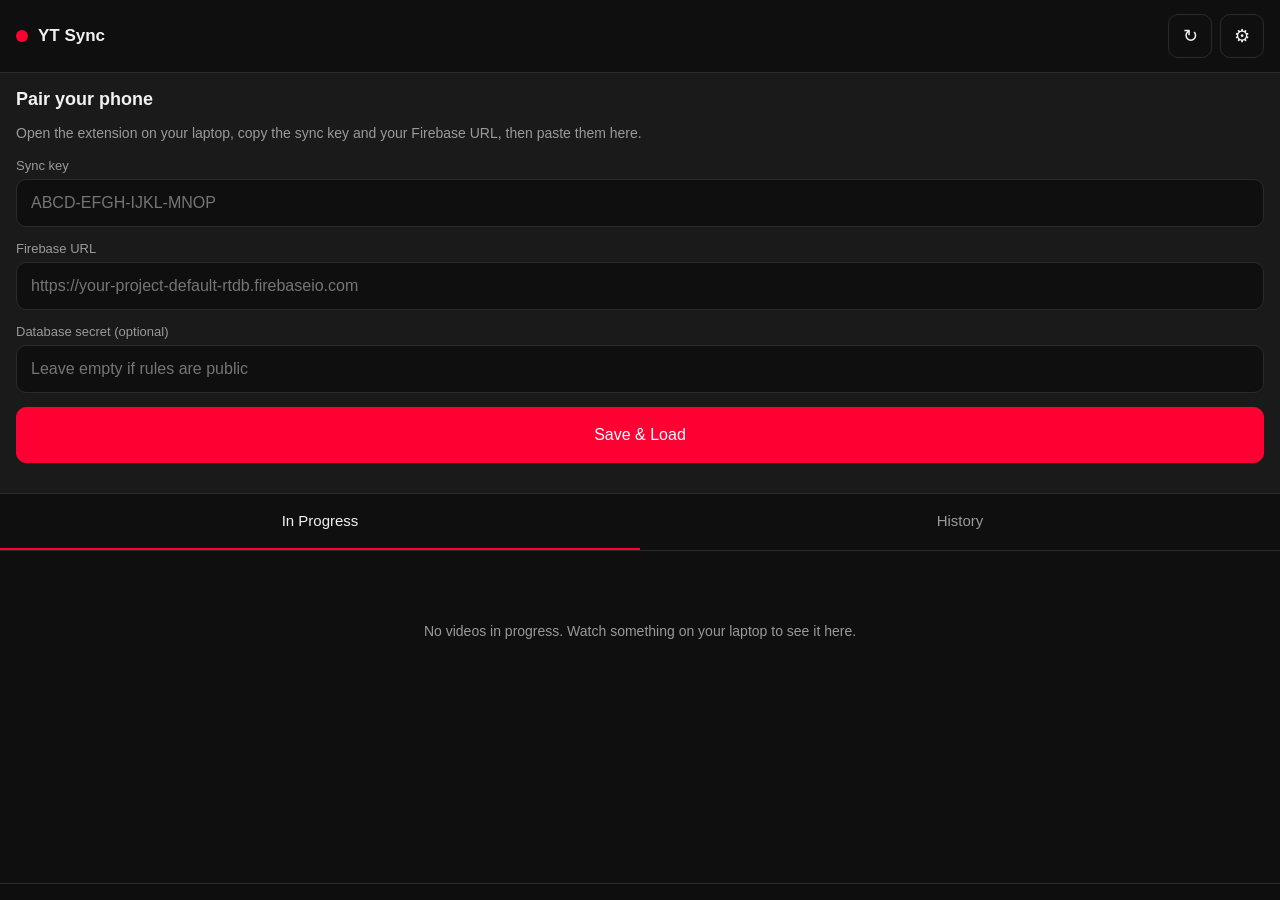
==== index.html @ 8bb06687 "Add mobile PWA for YouTube timestamp sync Introduce a small mobile PWA that resumes YouTube videos u" ====
<!DOCTYPE html>
<html lang="en">
  <head>
    <meta charset="UTF-8" />
    <meta
      name="viewport"
      content="width=device-width,initial-scale=1,viewport-fit=cover,user-scalable=no"
    />
    <meta name="theme-color" content="#0f0f0f" />
    <meta name="apple-mobile-web-app-capable" content="yes" />
    <meta name="apple-mobile-web-app-status-bar-style" content="black-translucent" />
    <meta name="apple-mobile-web-app-title" content="YT Sync" />
    <title>YouTube Timestamp Sync</title>
    <link rel="manifest" href="manifest.json" />
    <link rel="apple-touch-icon" href="icon-192.png" />
    <link rel="icon" href="icon-192.png" />
    <link rel="stylesheet" href="style.css" />
  </head>
  <body>
    <header class="app-header">
      <div class="title">
        <span class="dot"></span>
        <span>YT Sync</span>
      </div>
      <button id="refresh-btn" class="icon-btn" aria-label="Refresh">↻</button>
      <button id="settings-btn" class="icon-btn" aria-label="Settings">⚙</button>
    </header>

    <section id="setup" class="panel hidden">
      <h2>Pair your phone</h2>
      <p class="muted">
        Open the extension on your laptop, copy the sync key and your Firebase URL,
        then paste them here.
      </p>
      <label class="field">
        <span>Sync key</span>
        <input id="sync-key-input" type="text" placeholder="ABCD-EFGH-IJKL-MNOP" autocomplete="off" spellcheck="false" />
      </label>
      <label class="field">
        <span>Firebase URL</span>
        <input id="fb-url-input" type="url" placeholder="https://your-project-default-rtdb.firebaseio.com" autocomplete="off" spellcheck="false" />
      </label>
      <label class="field">
        <span>Database secret (optional)</span>
        <input id="fb-secret-input" type="text" placeholder="Leave empty if rules are public" autocomplete="off" spellcheck="false" />
      </label>
      <button id="save-config-btn" class="btn primary big">Save &amp; Load</button>
      <p id="setup-status" class="muted center"></p>
    </section>

    <nav class="tabs">
      <button class="tab active" data-tab="progress">In Progress</button>
      <button class="tab" data-tab="history">History</button>
    </nav>

    <main id="list" class="list">
      <div class="empty">Loading…</div>
    </main>

    <footer class="app-footer">
      <span id="status-line" class="muted"></span>
    </footer>

    <script src="app.js"></script>
  </body>
</html>
---- style.css ----
:root {
  --bg: #0f0f0f;
  --bg-elev: #1a1a1a;
  --bg-elev-2: #242424;
  --border: #2a2a2a;
  --fg: #f1f1f1;
  --fg-muted: #9a9a9a;
  --accent: #ff0033;
  --accent-fg: #ffffff;
  --danger: #e05555;
  --progress: #ff0033;
  --radius: 12px;
  --tap: 56px;
  --safe-top: env(safe-area-inset-top, 0px);
  --safe-bottom: env(safe-area-inset-bottom, 0px);
}

* { box-sizing: border-box; -webkit-tap-highlight-color: transparent; }

html, body {
  margin: 0;
  padding: 0;
  background: var(--bg);
  color: var(--fg);
  font-family: -apple-system, BlinkMacSystemFont, "Segoe UI", Roboto, Arial, sans-serif;
  font-size: 16px;
  min-height: 100vh;
  overscroll-behavior-y: contain;
}

body {
  padding-top: var(--safe-top);
  padding-bottom: var(--safe-bottom);
}

.app-header {
  display: flex;
  align-items: center;
  gap: 8px;
  padding: 14px 16px;
  border-bottom: 1px solid var(--border);
  position: sticky;
  top: var(--safe-top);
  background: var(--bg);
  z-index: 5;
}
.app-header .title {
  flex: 1;
  display: flex;
  align-items: center;
  gap: 10px;
  font-size: 17px;
  font-weight: 600;
}
.dot {
  width: 12px;
  height: 12px;
  background: var(--accent);
  border-radius: 50%;
}
.icon-btn {
  background: transparent;
  color: var(--fg);
  border: 1px solid var(--border);
  border-radius: 10px;
  width: 44px;
  height: 44px;
  font-size: 18px;
  line-height: 1;
  cursor: pointer;
  font-family: inherit;
}
.icon-btn:active { background: var(--bg-elev); }

.panel {
  padding: 16px;
  background: var(--bg-elev);
  border-bottom: 1px solid var(--border);
  display: flex;
  flex-direction: column;
  gap: 14px;
}
.panel.hidden { display: none; }
.panel h2 { margin: 0; font-size: 18px; }
.panel p { margin: 0; line-height: 1.4; font-size: 14px; }

.field { display: flex; flex-direction: column; gap: 6px; }
.field > span { color: var(--fg-muted); font-size: 13px; }
.field input {
  width: 100%;
  background: var(--bg);
  color: var(--fg);
  border: 1px solid var(--border);
  border-radius: 10px;
  padding: 14px 14px;
  font-size: 16px; /* 16px+ prevents iOS zoom */
  font-family: inherit;
}
.field input:focus { outline: 2px solid var(--accent); outline-offset: -2px; }

.btn {
  min-height: var(--tap);
  background: var(--bg-elev-2);
  color: var(--fg);
  border: 1px solid var(--border);
  border-radius: 10px;
  padding: 14px 18px;
  font-size: 16px;
  font-weight: 500;
  cursor: pointer;
  font-family: inherit;
}
.btn.big { width: 100%; }
.btn.primary { background: var(--accent); color: var(--accent-fg); border-color: var(--accent); }
.btn:active { filter: brightness(0.92); }

.muted { color: var(--fg-muted); font-size: 13px; }
.center { text-align: center; }

.tabs {
  display: flex;
  position: sticky;
  top: calc(var(--safe-top) + 69px);
  background: var(--bg);
  border-bottom: 1px solid var(--border);
  z-index: 4;
}
.tab {
  flex: 1;
  min-height: var(--tap);
  background: transparent;
  color: var(--fg-muted);
  border: none;
  border-bottom: 2px solid transparent;
  padding: 14px 10px;
  font-size: 15px;
  font-weight: 500;
  cursor: pointer;
  font-family: inherit;
}
.tab.active {
  color: var(--fg);
  border-bottom-color: var(--accent);
}

.list {
  padding: 10px 10px 80px;
  display: flex;
  flex-direction: column;
  gap: 8px;
}
.empty {
  padding: 60px 24px;
  text-align: center;
  color: var(--fg-muted);
  font-size: 14px;
  line-height: 1.5;
}

.card {
  display: flex;
  gap: 12px;
  padding: 10px;
  border-radius: var(--radius);
  background: var(--bg-elev);
  text-decoration: none;
  color: inherit;
  min-height: var(--tap);
  position: relative;
  transition: transform 80ms ease, background 120ms ease;
}
.card:active { transform: scale(0.985); background: var(--bg-elev-2); }

.thumb {
  position: relative;
  width: 140px;
  height: 80px;
  flex: 0 0 140px;
  background: #000;
  border-radius: 8px;
  overflow: hidden;
}
.thumb img { width: 100%; height: 100%; object-fit: cover; display: block; }
.t-time {
  position: absolute;
  bottom: 4px;
  right: 4px;
  background: rgba(0,0,0,0.82);
  color: #fff;
  font-size: 11px;
  padding: 2px 5px;
  border-radius: 4px;
}
.progress-track {
  position: absolute;
  left: 0;
  right: 0;
  bottom: 0;
  height: 3px;
  background: rgba(255,255,255,0.18);
}
.progress-fill { height: 100%; background: var(--progress); }

.card-body {
  flex: 1;
  min-width: 0;
  display: flex;
  flex-direction: column;
  gap: 5px;
}
.card-title {
  font-size: 14px;
  line-height: 1.35;
  font-weight: 500;
  display: -webkit-box;
  -webkit-line-clamp: 2;
  -webkit-box-orient: vertical;
  overflow: hidden;
}
.card-meta {
  color: var(--fg-muted);
  font-size: 12px;
  display: flex;
  gap: 6px;
  align-items: center;
  flex-wrap: wrap;
}

.app-footer {
  position: fixed;
  left: 0;
  right: 0;
  bottom: 0;
  padding: 8px 12px calc(8px + var(--safe-bottom));
  background: rgba(15, 15, 15, 0.92);
  backdrop-filter: blur(6px);
  -webkit-backdrop-filter: blur(6px);
  border-top: 1px solid var(--border);
  text-align: center;
  z-index: 3;
}
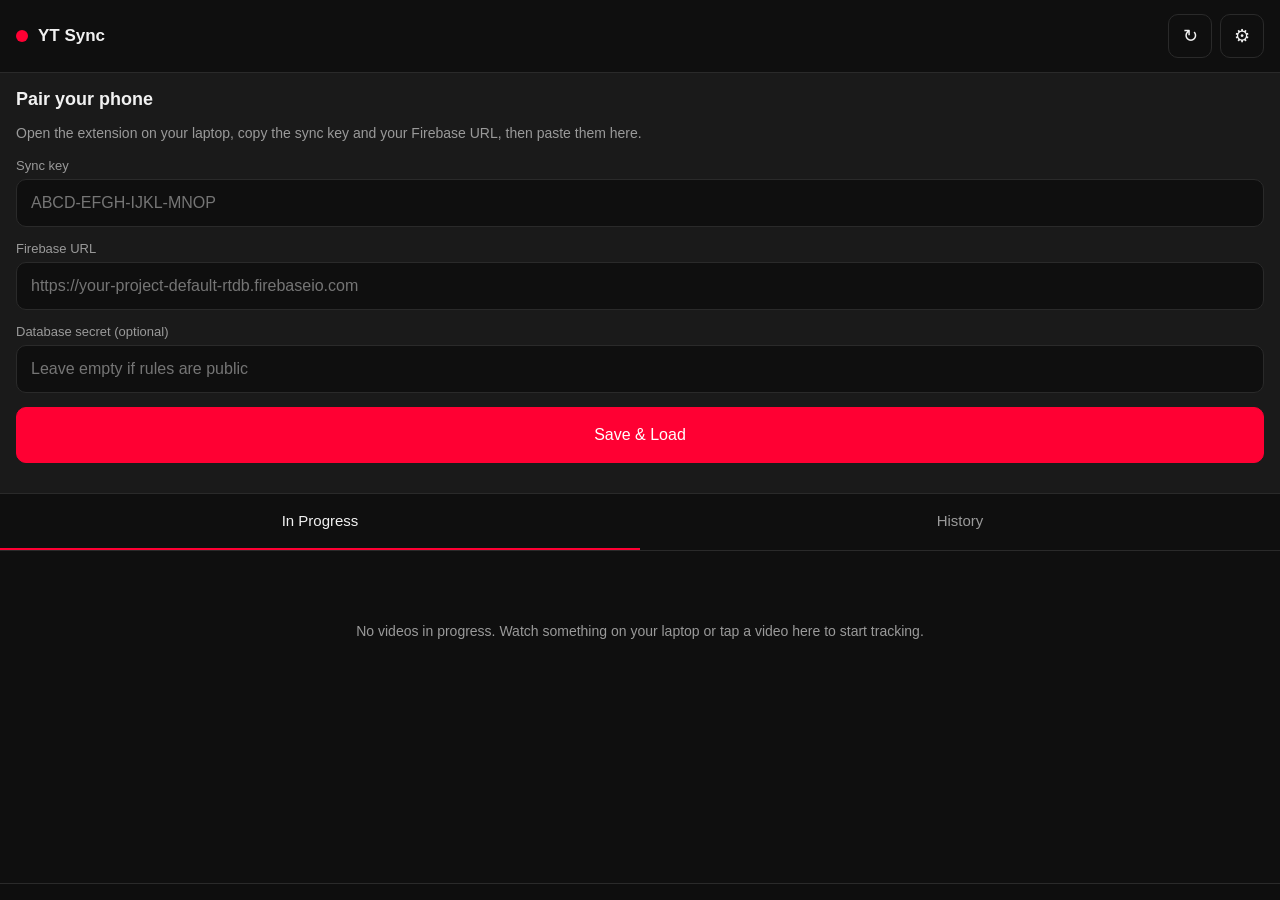
==== commit 77124bdc: "Add player and shared Firebase helpers Introduce a shared helper module (firebase.js) exposed as win" ====
--- a/index.html
+++ b/index.html
@@ -61,6 +61,7 @@
       <span id="status-line" class="muted"></span>
     </footer>
 
+    <script src="firebase.js"></script>
     <script src="app.js"></script>
   </body>
 </html>
--- a/style.css
+++ b/style.css
@@ -158,18 +158,46 @@
 }
 
 .card {
+  position: relative;
+  border-radius: var(--radius);
+  background: var(--bg-elev);
+  min-height: var(--tap);
+  transition: transform 80ms ease, background 120ms ease;
+}
+.card:active { transform: scale(0.985); background: var(--bg-elev-2); }
+
+.card-link {
   display: flex;
   gap: 12px;
   padding: 10px;
-  border-radius: var(--radius);
-  background: var(--bg-elev);
+  padding-right: 52px; /* leave room for the ↗ corner button */
   text-decoration: none;
   color: inherit;
   min-height: var(--tap);
-  position: relative;
-  transition: transform 80ms ease, background 120ms ease;
-}
-.card:active { transform: scale(0.985); background: var(--bg-elev-2); }
+  border-radius: var(--radius);
+}
+
+.open-native {
+  position: absolute;
+  top: 6px;
+  right: 6px;
+  width: 44px;
+  height: 44px;
+  display: flex;
+  align-items: center;
+  justify-content: center;
+  border-radius: 10px;
+  text-decoration: none;
+  color: var(--fg-muted);
+  background: rgba(255,255,255,0.03);
+  border: 1px solid var(--border);
+  font-size: 18px;
+  line-height: 1;
+}
+.open-native:active {
+  background: rgba(255,255,255,0.08);
+  color: var(--fg);
+}
 
 .thumb {
   position: relative;
@@ -239,3 +267,80 @@
   text-align: center;
   z-index: 3;
 }
+
+/* ---------- player page ---------- */
+.player-body {
+  background: #000;
+}
+.player-header {
+  display: flex;
+  align-items: center;
+  gap: 8px;
+  padding: 10px 12px;
+  background: var(--bg);
+  border-bottom: 1px solid var(--border);
+  position: sticky;
+  top: var(--safe-top);
+  z-index: 5;
+}
+.player-header .icon-btn {
+  text-decoration: none;
+  display: flex;
+  align-items: center;
+  justify-content: center;
+}
+.player-title {
+  flex: 1;
+  min-width: 0;
+  font-size: 14px;
+  font-weight: 500;
+  color: var(--fg);
+  white-space: nowrap;
+  overflow: hidden;
+  text-overflow: ellipsis;
+}
+.player-stage {
+  position: relative;
+  width: 100%;
+  aspect-ratio: 16 / 9;
+  background: #000;
+}
+#player,
+#player iframe {
+  width: 100%;
+  height: 100%;
+  border: 0;
+  display: block;
+}
+.player-error {
+  position: absolute;
+  inset: 0;
+  background: rgba(0, 0, 0, 0.92);
+  color: #fff;
+  display: flex;
+  align-items: center;
+  justify-content: center;
+  padding: 16px;
+  z-index: 2;
+}
+.player-error.hidden { display: none; }
+.player-error-inner {
+  max-width: 320px;
+  text-align: center;
+  display: flex;
+  flex-direction: column;
+  gap: 10px;
+}
+.player-error-inner strong { font-size: 16px; }
+.player-error-inner .btn { text-decoration: none; display: inline-block; }
+
+.player-footer {
+  padding: 10px 14px calc(10px + var(--safe-bottom));
+  border-top: 1px solid var(--border);
+  background: var(--bg);
+  color: var(--fg-muted);
+  font-size: 13px;
+  display: flex;
+  justify-content: space-between;
+  gap: 10px;
+}
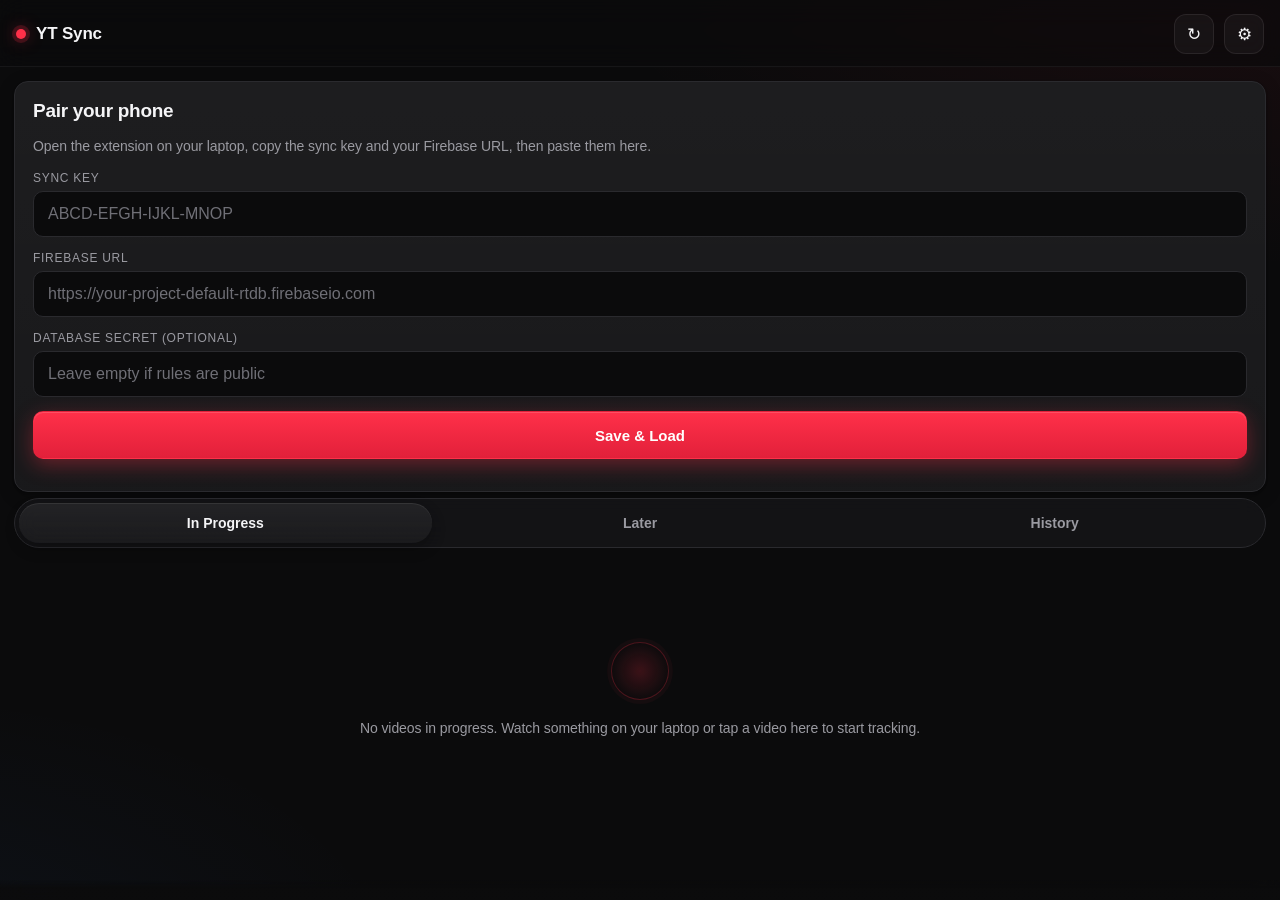
==== commit 45370922: "Add 'Later' list and UI visual updates Introduce a Watch Later list and related UI/UX improvements. " ====
--- a/index.html
+++ b/index.html
@@ -50,7 +50,9 @@
 
     <nav class="tabs">
       <button class="tab active" data-tab="progress">In Progress</button>
+      <button class="tab" data-tab="later">Later</button>
       <button class="tab" data-tab="history">History</button>
+      <span class="tab-indicator" aria-hidden="true"></span>
     </nav>
 
     <main id="list" class="list">
--- a/style.css
+++ b/style.css
@@ -1,18 +1,26 @@
 :root {
-  --bg: #0f0f0f;
-  --bg-elev: #1a1a1a;
-  --bg-elev-2: #242424;
-  --border: #2a2a2a;
-  --fg: #f1f1f1;
-  --fg-muted: #9a9a9a;
-  --accent: #ff0033;
+  --bg: #0b0b0c;
+  --bg-elev: #161618;
+  --bg-elev-2: #1f1f22;
+  --bg-elev-3: #27272b;
+  --border: #2a2a2e;
+  --border-strong: #3a3a40;
+  --fg: #f5f5f7;
+  --fg-muted: #9a9aa1;
+  --fg-dim: #6f6f76;
+  --accent: #ff3049;
+  --accent-2: #ff7a4a;
   --accent-fg: #ffffff;
-  --danger: #e05555;
-  --progress: #ff0033;
-  --radius: 12px;
-  --tap: 56px;
+  --later: #3f8cff;
+  --danger: #e0586a;
+  --progress: #ff3049;
+  --radius: 14px;
+  --radius-sm: 10px;
+  --tap: 48px;
   --safe-top: env(safe-area-inset-top, 0px);
   --safe-bottom: env(safe-area-inset-bottom, 0px);
+  --shadow-card: 0 1px 2px rgba(0,0,0,0.3), 0 4px 16px rgba(0,0,0,0.25);
+  --shadow-hover: 0 2px 4px rgba(0,0,0,0.35), 0 10px 28px rgba(0,0,0,0.35);
 }
 
 * { box-sizing: border-box; -webkit-tap-highlight-color: transparent; }
@@ -20,12 +28,17 @@
 html, body {
   margin: 0;
   padding: 0;
-  background: var(--bg);
-  color: var(--fg);
-  font-family: -apple-system, BlinkMacSystemFont, "Segoe UI", Roboto, Arial, sans-serif;
+  background:
+    radial-gradient(1200px 600px at 100% -10%, rgba(255, 48, 73, 0.08), transparent 60%),
+    radial-gradient(900px 500px at -10% 110%, rgba(63, 140, 255, 0.06), transparent 60%),
+    var(--bg);
+  color: var(--fg);
+  font-family: -apple-system, BlinkMacSystemFont, "SF Pro Text", "Segoe UI", Roboto, Arial, sans-serif;
   font-size: 16px;
   min-height: 100vh;
   overscroll-behavior-y: contain;
+  -webkit-font-smoothing: antialiased;
+  letter-spacing: -0.005em;
 }
 
 body {
@@ -33,15 +46,18 @@
   padding-bottom: var(--safe-bottom);
 }
 
+/* ---------- header ---------- */
 .app-header {
   display: flex;
   align-items: center;
-  gap: 8px;
-  padding: 14px 16px;
-  border-bottom: 1px solid var(--border);
+  gap: 10px;
+  padding: 14px 16px 12px;
   position: sticky;
   top: var(--safe-top);
-  background: var(--bg);
+  background: rgba(11, 11, 12, 0.72);
+  backdrop-filter: saturate(180%) blur(14px);
+  -webkit-backdrop-filter: saturate(180%) blur(14px);
+  border-bottom: 1px solid rgba(255, 255, 255, 0.05);
   z-index: 5;
 }
 .app-header .title {
@@ -50,174 +66,263 @@
   align-items: center;
   gap: 10px;
   font-size: 17px;
-  font-weight: 600;
+  font-weight: 650;
+  letter-spacing: -0.01em;
 }
 .dot {
-  width: 12px;
-  height: 12px;
+  width: 10px;
+  height: 10px;
   background: var(--accent);
   border-radius: 50%;
-}
+  box-shadow: 0 0 0 4px rgba(255, 48, 73, 0.18), 0 0 16px rgba(255, 48, 73, 0.55);
+  animation: pulse 2.4s ease-in-out infinite;
+}
+@keyframes pulse {
+  0%, 100% { box-shadow: 0 0 0 4px rgba(255, 48, 73, 0.18), 0 0 16px rgba(255, 48, 73, 0.55); }
+  50%      { box-shadow: 0 0 0 6px rgba(255, 48, 73, 0.08), 0 0 24px rgba(255, 48, 73, 0.35); }
+}
+
 .icon-btn {
-  background: transparent;
-  color: var(--fg);
-  border: 1px solid var(--border);
-  border-radius: 10px;
-  width: 44px;
-  height: 44px;
-  font-size: 18px;
+  background: rgba(255, 255, 255, 0.04);
+  color: var(--fg);
+  border: 1px solid rgba(255, 255, 255, 0.08);
+  border-radius: 12px;
+  width: 40px;
+  height: 40px;
+  font-size: 17px;
   line-height: 1;
   cursor: pointer;
   font-family: inherit;
-}
-.icon-btn:active { background: var(--bg-elev); }
-
+  transition: background 120ms ease, transform 120ms ease, border-color 120ms ease;
+}
+.icon-btn:hover { background: rgba(255, 255, 255, 0.08); }
+.icon-btn:active { transform: scale(0.94); background: rgba(255, 255, 255, 0.12); }
+
+/* ---------- setup panel ---------- */
 .panel {
-  padding: 16px;
-  background: var(--bg-elev);
-  border-bottom: 1px solid var(--border);
+  margin: 14px 14px 6px;
+  padding: 18px;
+  background: linear-gradient(180deg, rgba(255,255,255,0.03), rgba(255,255,255,0.01)), var(--bg-elev);
+  border: 1px solid var(--border);
+  border-radius: var(--radius);
+  box-shadow: var(--shadow-card);
   display: flex;
   flex-direction: column;
   gap: 14px;
 }
 .panel.hidden { display: none; }
-.panel h2 { margin: 0; font-size: 18px; }
-.panel p { margin: 0; line-height: 1.4; font-size: 14px; }
+.panel h2 { margin: 0; font-size: 19px; font-weight: 650; letter-spacing: -0.015em; }
+.panel p { margin: 0; line-height: 1.5; font-size: 14px; color: var(--fg-muted); }
 
 .field { display: flex; flex-direction: column; gap: 6px; }
-.field > span { color: var(--fg-muted); font-size: 13px; }
+.field > span { color: var(--fg-muted); font-size: 12px; font-weight: 500; text-transform: uppercase; letter-spacing: 0.06em; }
 .field input {
   width: 100%;
   background: var(--bg);
   color: var(--fg);
   border: 1px solid var(--border);
-  border-radius: 10px;
-  padding: 14px 14px;
+  border-radius: var(--radius-sm);
+  padding: 13px 14px;
   font-size: 16px; /* 16px+ prevents iOS zoom */
   font-family: inherit;
-}
-.field input:focus { outline: 2px solid var(--accent); outline-offset: -2px; }
+  transition: border-color 120ms ease, background 120ms ease;
+}
+.field input::placeholder { color: var(--fg-dim); }
+.field input:focus {
+  outline: none;
+  border-color: var(--accent);
+  background: rgba(255, 48, 73, 0.04);
+}
 
 .btn {
   min-height: var(--tap);
   background: var(--bg-elev-2);
   color: var(--fg);
   border: 1px solid var(--border);
-  border-radius: 10px;
-  padding: 14px 18px;
-  font-size: 16px;
-  font-weight: 500;
+  border-radius: var(--radius-sm);
+  padding: 13px 18px;
+  font-size: 15px;
+  font-weight: 550;
   cursor: pointer;
   font-family: inherit;
+  transition: transform 80ms ease, filter 120ms ease, background 120ms ease;
 }
 .btn.big { width: 100%; }
-.btn.primary { background: var(--accent); color: var(--accent-fg); border-color: var(--accent); }
-.btn:active { filter: brightness(0.92); }
+.btn.primary {
+  background: linear-gradient(180deg, var(--accent), #e2203a);
+  color: var(--accent-fg);
+  border-color: transparent;
+  box-shadow: 0 1px 0 rgba(255,255,255,0.15) inset, 0 6px 20px rgba(255, 48, 73, 0.35);
+}
+.btn:active { transform: scale(0.98); filter: brightness(0.94); }
 
 .muted { color: var(--fg-muted); font-size: 13px; }
 .center { text-align: center; }
 
+/* ---------- tabs ---------- */
 .tabs {
   display: flex;
   position: sticky;
-  top: calc(var(--safe-top) + 69px);
-  background: var(--bg);
-  border-bottom: 1px solid var(--border);
+  top: calc(var(--safe-top) + 64px);
+  margin: 0 14px;
+  background: rgba(22, 22, 24, 0.8);
+  backdrop-filter: blur(12px);
+  -webkit-backdrop-filter: blur(12px);
+  border: 1px solid var(--border);
+  border-radius: 999px;
+  padding: 4px;
   z-index: 4;
+  gap: 2px;
 }
 .tab {
   flex: 1;
-  min-height: var(--tap);
+  min-height: 40px;
   background: transparent;
   color: var(--fg-muted);
   border: none;
-  border-bottom: 2px solid transparent;
-  padding: 14px 10px;
-  font-size: 15px;
-  font-weight: 500;
+  border-radius: 999px;
+  padding: 9px 8px;
+  font-size: 14px;
+  font-weight: 550;
   cursor: pointer;
   font-family: inherit;
+  position: relative;
+  transition: color 160ms ease;
 }
 .tab.active {
   color: var(--fg);
-  border-bottom-color: var(--accent);
-}
-
+  background: linear-gradient(180deg, rgba(255,255,255,0.07), rgba(255,255,255,0.03));
+  box-shadow: 0 1px 0 rgba(255,255,255,0.08) inset, 0 6px 14px rgba(0,0,0,0.25);
+}
+.tab:not(.active):hover { color: var(--fg); }
+.tab-indicator { display: none; }
+
+/* ---------- list ---------- */
 .list {
-  padding: 10px 10px 80px;
+  padding: 14px 14px 100px;
   display: flex;
   flex-direction: column;
-  gap: 8px;
+  gap: 10px;
 }
 .empty {
-  padding: 60px 24px;
+  padding: 80px 32px 60px;
   text-align: center;
   color: var(--fg-muted);
   font-size: 14px;
-  line-height: 1.5;
-}
-
+  line-height: 1.55;
+  position: relative;
+}
+.empty::before {
+  content: "";
+  display: block;
+  width: 56px;
+  height: 56px;
+  margin: 0 auto 18px;
+  border-radius: 50%;
+  background:
+    radial-gradient(circle at 50% 50%, rgba(255, 48, 73, 0.2), rgba(255, 48, 73, 0.02) 70%);
+  border: 1px solid rgba(255, 48, 73, 0.25);
+  box-shadow: 0 0 0 4px rgba(255, 48, 73, 0.04);
+}
+
+/* ---------- card ---------- */
 .card {
   position: relative;
   border-radius: var(--radius);
-  background: var(--bg-elev);
+  background: linear-gradient(180deg, rgba(255,255,255,0.025), rgba(255,255,255,0) 60%), var(--bg-elev);
+  border: 1px solid var(--border);
   min-height: var(--tap);
-  transition: transform 80ms ease, background 120ms ease;
-}
-.card:active { transform: scale(0.985); background: var(--bg-elev-2); }
+  transition: transform 120ms ease, background 180ms ease, border-color 180ms ease, box-shadow 180ms ease;
+  box-shadow: var(--shadow-card);
+  animation: cardIn 260ms cubic-bezier(0.22, 1, 0.36, 1) both;
+}
+@keyframes cardIn {
+  from { opacity: 0; transform: translateY(6px); }
+  to   { opacity: 1; transform: translateY(0); }
+}
+.card:active {
+  transform: scale(0.99);
+  background: linear-gradient(180deg, rgba(255,255,255,0.035), rgba(255,255,255,0) 60%), var(--bg-elev-2);
+  border-color: var(--border-strong);
+}
+.card.removing { opacity: 0.35; transform: scale(0.97); }
 
 .card-link {
   display: flex;
-  gap: 12px;
-  padding: 10px;
-  padding-right: 52px; /* leave room for the ↗ corner button */
+  gap: 14px;
+  padding: 12px;
+  padding-right: 56px; /* leave room for the corner buttons */
   text-decoration: none;
   color: inherit;
   min-height: var(--tap);
   border-radius: var(--radius);
 }
 
-.open-native {
+/* ---------- corner action buttons ---------- */
+.open-native,
+.card-remove {
   position: absolute;
-  top: 6px;
-  right: 6px;
-  width: 44px;
-  height: 44px;
+  top: 8px;
+  right: 8px;
+  width: 40px;
+  height: 40px;
   display: flex;
   align-items: center;
   justify-content: center;
-  border-radius: 10px;
+  border-radius: 12px;
   text-decoration: none;
   color: var(--fg-muted);
-  background: rgba(255,255,255,0.03);
-  border: 1px solid var(--border);
-  font-size: 18px;
+  background: rgba(255, 255, 255, 0.04);
+  border: 1px solid var(--border);
+  font-size: 16px;
   line-height: 1;
-}
-.open-native:active {
-  background: rgba(255,255,255,0.08);
-  color: var(--fg);
-}
-
+  cursor: pointer;
+  font-family: inherit;
+  transition: background 120ms ease, color 120ms ease, transform 120ms ease;
+}
+.open-native:active,
+.card-remove:active {
+  background: rgba(255, 255, 255, 0.1);
+  color: var(--fg);
+  transform: scale(0.94);
+}
+.card-remove {
+  top: 54px; /* stack below ↗ */
+  font-size: 14px;
+}
+.card-remove:hover { background: rgba(224, 88, 106, 0.16); color: var(--danger); border-color: rgba(224, 88, 106, 0.4); }
+
+/* ---------- thumbnail ---------- */
 .thumb {
   position: relative;
-  width: 140px;
-  height: 80px;
-  flex: 0 0 140px;
-  background: #000;
-  border-radius: 8px;
+  width: 148px;
+  height: 84px;
+  flex: 0 0 148px;
+  background: linear-gradient(135deg, #111, #1d1d1f);
+  border-radius: 10px;
   overflow: hidden;
-}
-.thumb img { width: 100%; height: 100%; object-fit: cover; display: block; }
+  box-shadow: 0 1px 0 rgba(255,255,255,0.04) inset;
+}
+.thumb img {
+  width: 100%;
+  height: 100%;
+  object-fit: cover;
+  display: block;
+  transition: transform 400ms cubic-bezier(0.22, 1, 0.36, 1);
+}
+.card:active .thumb img { transform: scale(1.03); }
 .t-time {
   position: absolute;
-  bottom: 4px;
-  right: 4px;
-  background: rgba(0,0,0,0.82);
+  bottom: 5px;
+  right: 5px;
+  background: rgba(0, 0, 0, 0.82);
   color: #fff;
   font-size: 11px;
-  padding: 2px 5px;
+  font-weight: 600;
+  padding: 2px 6px;
   border-radius: 4px;
+  letter-spacing: 0.01em;
+  font-variant-numeric: tabular-nums;
 }
 .progress-track {
   position: absolute;
@@ -225,25 +330,34 @@
   right: 0;
   bottom: 0;
   height: 3px;
-  background: rgba(255,255,255,0.18);
-}
-.progress-fill { height: 100%; background: var(--progress); }
-
+  background: rgba(255, 255, 255, 0.16);
+}
+.progress-fill {
+  height: 100%;
+  background: linear-gradient(90deg, var(--accent), var(--accent-2));
+  transition: width 320ms ease;
+}
+
+/* ---------- card body ---------- */
 .card-body {
   flex: 1;
   min-width: 0;
   display: flex;
   flex-direction: column;
-  gap: 5px;
+  justify-content: center;
+  gap: 6px;
+  padding-top: 2px;
 }
 .card-title {
-  font-size: 14px;
-  line-height: 1.35;
-  font-weight: 500;
+  font-size: 14.5px;
+  line-height: 1.38;
+  font-weight: 550;
+  letter-spacing: -0.005em;
   display: -webkit-box;
   -webkit-line-clamp: 2;
   -webkit-box-orient: vertical;
   overflow: hidden;
+  color: var(--fg);
 }
 .card-meta {
   color: var(--fg-muted);
@@ -252,21 +366,24 @@
   gap: 6px;
   align-items: center;
   flex-wrap: wrap;
-}
-
+  font-variant-numeric: tabular-nums;
+}
+
+/* ---------- footer ---------- */
 .app-footer {
   position: fixed;
   left: 0;
   right: 0;
   bottom: 0;
-  padding: 8px 12px calc(8px + var(--safe-bottom));
-  background: rgba(15, 15, 15, 0.92);
-  backdrop-filter: blur(6px);
-  -webkit-backdrop-filter: blur(6px);
-  border-top: 1px solid var(--border);
+  padding: 10px 14px calc(10px + var(--safe-bottom));
+  background: linear-gradient(180deg, rgba(11, 11, 12, 0), rgba(11, 11, 12, 0.9) 40%);
+  backdrop-filter: blur(12px);
+  -webkit-backdrop-filter: blur(12px);
   text-align: center;
   z-index: 3;
-}
+  pointer-events: none;
+}
+.app-footer .muted { font-size: 12px; }
 
 /* ---------- player page ---------- */
 .player-body {
@@ -275,10 +392,12 @@
 .player-header {
   display: flex;
   align-items: center;
-  gap: 8px;
-  padding: 10px 12px;
-  background: var(--bg);
-  border-bottom: 1px solid var(--border);
+  gap: 10px;
+  padding: 12px 14px;
+  background: rgba(11, 11, 12, 0.8);
+  backdrop-filter: blur(14px);
+  -webkit-backdrop-filter: blur(14px);
+  border-bottom: 1px solid rgba(255, 255, 255, 0.05);
   position: sticky;
   top: var(--safe-top);
   z-index: 5;
@@ -292,12 +411,13 @@
 .player-title {
   flex: 1;
   min-width: 0;
-  font-size: 14px;
-  font-weight: 500;
+  font-size: 14.5px;
+  font-weight: 550;
   color: var(--fg);
   white-space: nowrap;
   overflow: hidden;
   text-overflow: ellipsis;
+  letter-spacing: -0.005em;
 }
 .player-stage {
   position: relative;
@@ -320,7 +440,7 @@
   display: flex;
   align-items: center;
   justify-content: center;
-  padding: 16px;
+  padding: 20px;
   z-index: 2;
 }
 .player-error.hidden { display: none; }
@@ -329,18 +449,19 @@
   text-align: center;
   display: flex;
   flex-direction: column;
-  gap: 10px;
-}
-.player-error-inner strong { font-size: 16px; }
+  gap: 12px;
+}
+.player-error-inner strong { font-size: 16px; font-weight: 650; }
 .player-error-inner .btn { text-decoration: none; display: inline-block; }
 
 .player-footer {
-  padding: 10px 14px calc(10px + var(--safe-bottom));
-  border-top: 1px solid var(--border);
-  background: var(--bg);
+  padding: 12px 16px calc(12px + var(--safe-bottom));
+  border-top: 1px solid rgba(255, 255, 255, 0.05);
+  background: rgba(11, 11, 12, 0.9);
   color: var(--fg-muted);
   font-size: 13px;
   display: flex;
   justify-content: space-between;
   gap: 10px;
-}
+  font-variant-numeric: tabular-nums;
+}
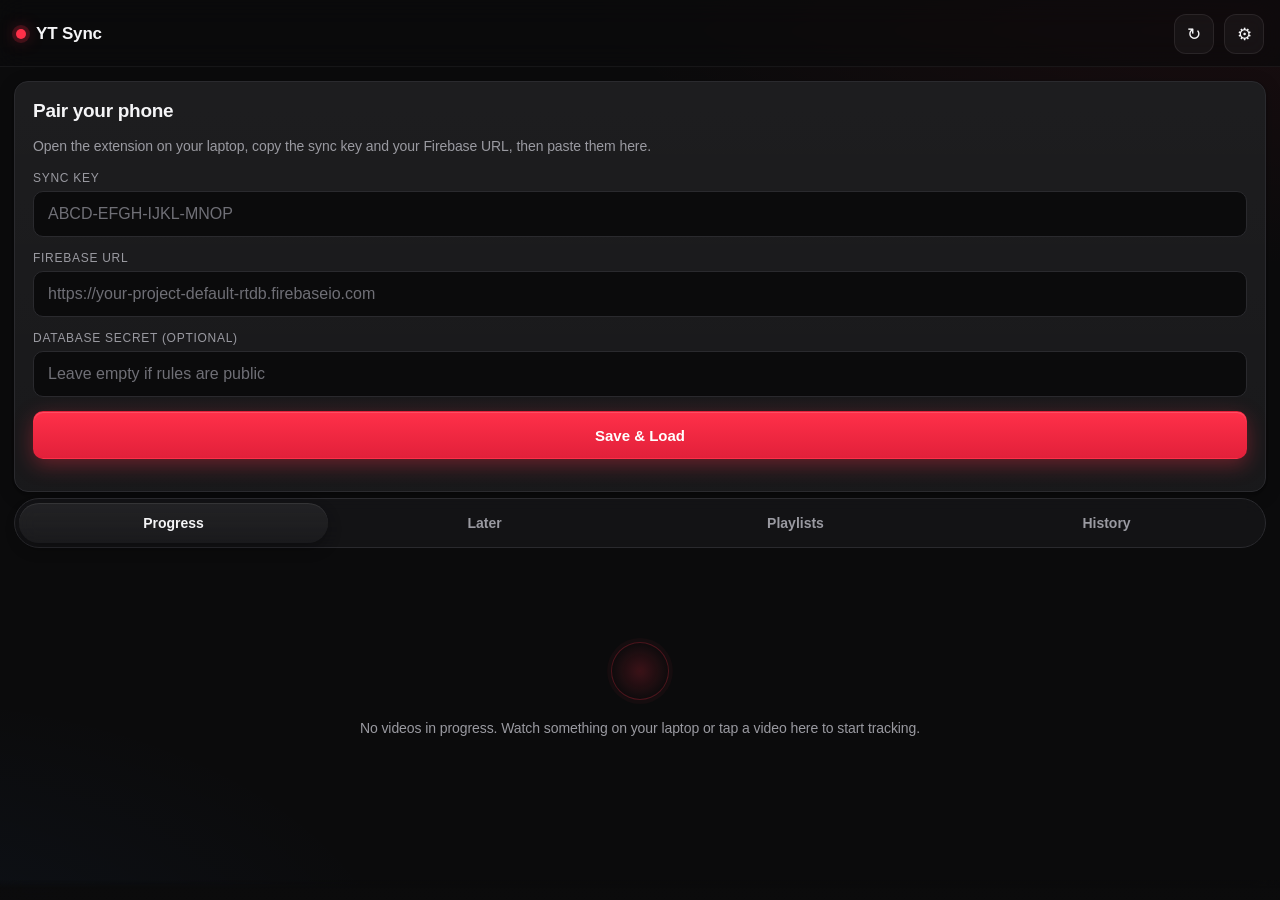
==== commit 8e3266c5: "Add playlists support, picker, and up-next rail Implements a full playlists feature: Firebase helper" ====
--- a/index.html
+++ b/index.html
@@ -49,11 +49,26 @@
     </section>
 
     <nav class="tabs">
-      <button class="tab active" data-tab="progress">In Progress</button>
+      <button class="tab active" data-tab="progress">Progress</button>
       <button class="tab" data-tab="later">Later</button>
+      <button class="tab" data-tab="playlists">Playlists</button>
       <button class="tab" data-tab="history">History</button>
       <span class="tab-indicator" aria-hidden="true"></span>
     </nav>
+
+    <section id="playlist-create" class="playlist-create hidden">
+      <input id="playlist-name-input" type="text" placeholder="New playlist name…" maxlength="60" autocomplete="off" />
+      <button id="playlist-create-btn" class="btn primary">Create</button>
+    </section>
+
+    <section id="playlist-detail" class="playlist-detail hidden">
+      <header class="playlist-detail-head">
+        <button id="playlist-back-btn" class="icon-btn" aria-label="Back">←</button>
+        <input id="playlist-rename-input" type="text" maxlength="60" autocomplete="off" />
+        <button id="playlist-delete-btn" class="icon-btn danger" aria-label="Delete playlist" title="Delete playlist">🗑</button>
+      </header>
+      <div id="playlist-detail-list" class="list nested"></div>
+    </section>
 
     <main id="list" class="list">
       <div class="empty">Loading…</div>
--- a/style.css
+++ b/style.css
@@ -97,6 +97,13 @@
 }
 .icon-btn:hover { background: rgba(255, 255, 255, 0.08); }
 .icon-btn:active { transform: scale(0.94); background: rgba(255, 255, 255, 0.12); }
+.icon-btn[disabled] { opacity: 0.55; pointer-events: none; }
+.icon-btn.saved {
+  background: linear-gradient(180deg, rgba(63, 140, 255, 0.35), rgba(63, 140, 255, 0.18));
+  border-color: rgba(63, 140, 255, 0.55);
+  color: #e8f0ff;
+  box-shadow: 0 0 0 1px rgba(63, 140, 255, 0.25), 0 6px 16px rgba(63, 140, 255, 0.25);
+}
 
 /* ---------- setup panel ---------- */
 .panel {
@@ -260,7 +267,8 @@
 
 /* ---------- corner action buttons ---------- */
 .open-native,
-.card-remove {
+.card-remove,
+.card-playlist {
   position: absolute;
   top: 8px;
   right: 8px;
@@ -281,16 +289,25 @@
   transition: background 120ms ease, color 120ms ease, transform 120ms ease;
 }
 .open-native:active,
-.card-remove:active {
+.card-remove:active,
+.card-playlist:active {
   background: rgba(255, 255, 255, 0.1);
   color: var(--fg);
   transform: scale(0.94);
 }
+.card-playlist {
+  top: 54px; /* stack below ↗ */
+  font-size: 18px;
+  font-weight: 600;
+}
 .card-remove {
-  top: 54px; /* stack below ↗ */
+  /* stack below playlist when both exist, else below ↗ */
+  top: 100px;
   font-size: 14px;
 }
+.card:not(:has(.card-playlist)) .card-remove { top: 54px; }
 .card-remove:hover { background: rgba(224, 88, 106, 0.16); color: var(--danger); border-color: rgba(224, 88, 106, 0.4); }
+.card-playlist:hover { background: rgba(63, 140, 255, 0.16); color: var(--later); border-color: rgba(63, 140, 255, 0.4); }
 
 /* ---------- thumbnail ---------- */
 .thumb {
@@ -385,10 +402,195 @@
 }
 .app-footer .muted { font-size: 12px; }
 
+/* ---------- playlists ---------- */
+.hidden { display: none !important; }
+.list.nested { padding: 14px 14px 100px; }
+
+.playlist-create {
+  display: flex;
+  gap: 8px;
+  margin: 12px 14px 4px;
+  padding: 10px;
+  background: var(--bg-elev);
+  border: 1px solid var(--border);
+  border-radius: var(--radius);
+}
+.playlist-create input {
+  flex: 1;
+  background: var(--bg);
+  color: var(--fg);
+  border: 1px solid var(--border);
+  border-radius: var(--radius-sm);
+  padding: 12px 14px;
+  font-size: 16px;
+  font-family: inherit;
+}
+.playlist-create input:focus {
+  outline: none;
+  border-color: var(--accent);
+  background: rgba(255, 48, 73, 0.04);
+}
+.playlist-create .btn.primary { min-height: 44px; padding: 0 16px; font-size: 14px; }
+
+.playlist-detail {
+  display: flex;
+  flex-direction: column;
+  padding: 0;
+}
+.playlist-detail-head {
+  display: flex;
+  gap: 8px;
+  align-items: center;
+  margin: 12px 14px;
+  padding: 10px;
+  background: var(--bg-elev);
+  border: 1px solid var(--border);
+  border-radius: var(--radius);
+}
+.playlist-detail-head input {
+  flex: 1;
+  background: var(--bg);
+  color: var(--fg);
+  border: 1px solid var(--border);
+  border-radius: var(--radius-sm);
+  padding: 11px 12px;
+  font-size: 15px;
+  font-weight: 600;
+  font-family: inherit;
+}
+.playlist-detail-head input:focus {
+  outline: none;
+  border-color: var(--accent);
+}
+.icon-btn.danger {
+  color: var(--danger);
+  border-color: rgba(224, 88, 106, 0.45);
+  background: rgba(224, 88, 106, 0.1);
+}
+.icon-btn.danger:hover { background: rgba(224, 88, 106, 0.18); }
+
+.playlist-row {
+  display: flex;
+  align-items: center;
+  justify-content: space-between;
+  gap: 10px;
+  padding: 14px 16px;
+  background: linear-gradient(180deg, rgba(255,255,255,0.025), rgba(255,255,255,0) 60%), var(--bg-elev);
+  border: 1px solid var(--border);
+  border-radius: var(--radius);
+  color: inherit;
+  font-family: inherit;
+  text-align: left;
+  cursor: pointer;
+  transition: transform 120ms ease, background 180ms ease, border-color 180ms ease;
+  box-shadow: var(--shadow-card);
+  animation: cardIn 240ms cubic-bezier(0.22, 1, 0.36, 1) both;
+}
+.playlist-row:active { transform: scale(0.99); border-color: var(--border-strong); }
+.playlist-row-left { display: flex; flex-direction: column; gap: 3px; min-width: 0; }
+.playlist-row-name { font-weight: 600; font-size: 15px; letter-spacing: -0.005em; }
+.playlist-row-meta { font-size: 12px; font-variant-numeric: tabular-nums; }
+.playlist-row .chev { color: var(--fg-dim); font-size: 22px; line-height: 1; }
+
+/* ---------- add-to-playlist bottom sheet ---------- */
+.sheet-backdrop {
+  position: fixed;
+  inset: 0;
+  background: rgba(0, 0, 0, 0.55);
+  backdrop-filter: blur(6px);
+  -webkit-backdrop-filter: blur(6px);
+  display: flex;
+  align-items: flex-end;
+  justify-content: center;
+  z-index: 50;
+  animation: fade 180ms ease;
+}
+@keyframes fade {
+  from { opacity: 0; }
+  to   { opacity: 1; }
+}
+.sheet {
+  width: 100%;
+  max-width: 560px;
+  max-height: 78vh;
+  background: var(--bg-elev);
+  border-top: 1px solid var(--border);
+  border-radius: 20px 20px 0 0;
+  padding: 14px 14px calc(14px + var(--safe-bottom));
+  display: flex;
+  flex-direction: column;
+  gap: 12px;
+  box-shadow: 0 -20px 50px rgba(0,0,0,0.5);
+  animation: sheetIn 260ms cubic-bezier(0.22, 1, 0.36, 1);
+}
+@keyframes sheetIn {
+  from { transform: translateY(24px); opacity: 0; }
+  to   { transform: translateY(0); opacity: 1; }
+}
+.sheet-head {
+  display: flex;
+  align-items: center;
+  justify-content: space-between;
+  gap: 10px;
+}
+.sheet-title { font-size: 16px; font-weight: 650; letter-spacing: -0.01em; }
+.sheet-create {
+  display: flex;
+  gap: 8px;
+}
+.sheet-create input {
+  flex: 1;
+  background: var(--bg);
+  color: var(--fg);
+  border: 1px solid var(--border);
+  border-radius: var(--radius-sm);
+  padding: 12px 14px;
+  font-size: 16px;
+  font-family: inherit;
+}
+.sheet-create input:focus { outline: none; border-color: var(--accent); }
+.sheet-create .btn.primary { min-height: 44px; padding: 0 14px; font-size: 13.5px; }
+.sheet-body {
+  display: flex;
+  flex-direction: column;
+  gap: 6px;
+  overflow-y: auto;
+  padding-bottom: 6px;
+  min-height: 60px;
+}
+.sheet-empty {
+  padding: 24px 12px;
+  text-align: center;
+  color: var(--fg-muted);
+  font-size: 13px;
+}
+.sheet-row {
+  display: flex;
+  align-items: center;
+  justify-content: space-between;
+  gap: 10px;
+  padding: 14px 14px;
+  background: var(--bg-elev-2);
+  color: var(--fg);
+  border: 1px solid var(--border);
+  border-radius: var(--radius-sm);
+  font-family: inherit;
+  font-size: 15px;
+  text-align: left;
+  cursor: pointer;
+  transition: background 120ms ease, border-color 120ms ease;
+}
+.sheet-row:hover { background: var(--bg-elev-3); border-color: var(--border-strong); }
+.sheet-row[disabled] { opacity: 0.55; pointer-events: none; }
+
 /* ---------- player page ---------- */
 .player-body {
-  background: #000;
-}
+  background:
+    radial-gradient(900px 500px at 100% 0%, rgba(255, 48, 73, 0.05), transparent 60%),
+    radial-gradient(700px 400px at -10% 120%, rgba(63, 140, 255, 0.05), transparent 60%),
+    var(--bg);
+}
+.player-body .player-stage { background: #000; }
 .player-header {
   display: flex;
   align-items: center;
@@ -454,14 +656,149 @@
 .player-error-inner strong { font-size: 16px; font-weight: 650; }
 .player-error-inner .btn { text-decoration: none; display: inline-block; }
 
-.player-footer {
-  padding: 12px 16px calc(12px + var(--safe-bottom));
-  border-top: 1px solid rgba(255, 255, 255, 0.05);
-  background: rgba(11, 11, 12, 0.9);
+/* Current time / sync status under the player. */
+.player-meta-row {
+  display: flex;
+  justify-content: space-between;
+  align-items: center;
+  gap: 10px;
+  padding: 12px 16px;
+  border-bottom: 1px solid rgba(255, 255, 255, 0.04);
+  background: linear-gradient(180deg, rgba(0,0,0,0.7), rgba(0,0,0,0));
+  color: var(--fg-muted);
+  font-size: 12.5px;
+  font-variant-numeric: tabular-nums;
+  letter-spacing: 0.01em;
+}
+.player-meta-row .muted { font-size: 12.5px; }
+.muted.small { font-size: 11.5px; }
+
+/* ---------- up next rail (below the player) ---------- */
+.up-next {
+  padding: 18px 14px calc(40px + var(--safe-bottom));
+  background:
+    radial-gradient(800px 400px at 100% 0%, rgba(63, 140, 255, 0.05), transparent 60%),
+    var(--bg);
+  min-height: 40vh;
+}
+.up-next-head {
+  display: flex;
+  align-items: baseline;
+  justify-content: space-between;
+  gap: 10px;
+  padding: 0 2px 12px;
+}
+.up-next-title {
+  margin: 0;
+  font-size: 15px;
+  font-weight: 650;
+  letter-spacing: -0.01em;
+  color: var(--fg);
+}
+.up-next-list {
+  display: flex;
+  flex-direction: column;
+  gap: 8px;
+}
+.up-next-empty {
+  padding: 36px 20px;
+  text-align: center;
   color: var(--fg-muted);
   font-size: 13px;
-  display: flex;
-  justify-content: space-between;
-  gap: 10px;
+  line-height: 1.5;
+  border: 1px dashed var(--border);
+  border-radius: var(--radius);
+  background: rgba(255,255,255,0.015);
+}
+
+.up-next-card {
+  display: flex;
+  gap: 12px;
+  align-items: stretch;
+  padding: 8px;
+  background: linear-gradient(180deg, rgba(255,255,255,0.025), rgba(255,255,255,0) 70%), var(--bg-elev);
+  border: 1px solid var(--border);
+  border-radius: var(--radius);
+  color: inherit;
+  font: inherit;
+  text-align: left;
+  cursor: pointer;
+  transition: transform 120ms ease, background 180ms ease, border-color 180ms ease, box-shadow 180ms ease;
+  box-shadow: var(--shadow-card);
+  animation: cardIn 260ms cubic-bezier(0.22, 1, 0.36, 1) both;
+}
+.up-next-card:hover {
+  border-color: var(--border-strong);
+  background: linear-gradient(180deg, rgba(255,255,255,0.04), rgba(255,255,255,0) 70%), var(--bg-elev-2);
+}
+.up-next-card:active {
+  transform: scale(0.99);
+  box-shadow: var(--shadow-hover);
+}
+
+.up-next-thumb {
+  position: relative;
+  width: 136px;
+  height: 78px;
+  flex: 0 0 136px;
+  background: linear-gradient(135deg, #111, #1d1d1f);
+  border-radius: 10px;
+  overflow: hidden;
+}
+.up-next-thumb img {
+  width: 100%;
+  height: 100%;
+  object-fit: cover;
+  display: block;
+}
+.up-next-duration {
+  position: absolute;
+  bottom: 5px;
+  right: 5px;
+  background: rgba(0, 0, 0, 0.82);
+  color: #fff;
+  font-size: 11px;
+  font-weight: 600;
+  padding: 2px 6px;
+  border-radius: 4px;
+  letter-spacing: 0.01em;
   font-variant-numeric: tabular-nums;
 }
+.up-next-progress {
+  position: absolute;
+  left: 0;
+  right: 0;
+  bottom: 0;
+  height: 3px;
+  background: rgba(255, 255, 255, 0.14);
+}
+.up-next-progress-fill {
+  height: 100%;
+  background: linear-gradient(90deg, var(--later), #6ea9ff);
+}
+
+.up-next-meta {
+  flex: 1;
+  min-width: 0;
+  display: flex;
+  flex-direction: column;
+  justify-content: center;
+  gap: 6px;
+  padding: 2px 6px 2px 0;
+}
+.up-next-title-text {
+  font-size: 13.5px;
+  line-height: 1.35;
+  font-weight: 550;
+  letter-spacing: -0.005em;
+  color: var(--fg);
+  display: -webkit-box;
+  -webkit-line-clamp: 2;
+  -webkit-box-orient: vertical;
+  overflow: hidden;
+}
+.up-next-sub {
+  font-size: 11.5px;
+  color: var(--fg-muted);
+  font-variant-numeric: tabular-nums;
+}
